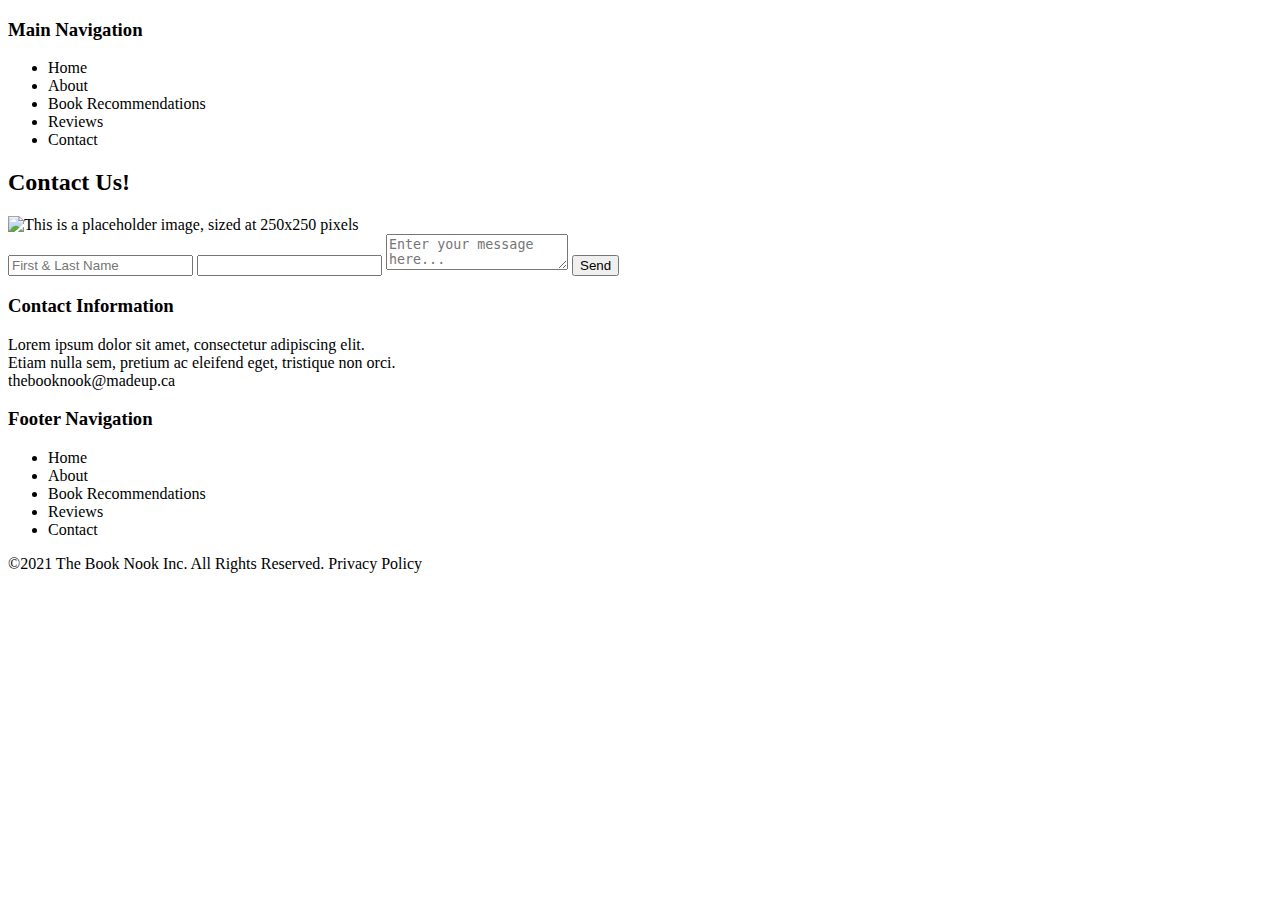
==== contact.html @ 0a585d52 "added folders" ====
<!DOCTYPE html>
<html lang="en">
<head>
    <meta charset="UTF-8">
    <meta http-equiv="X-UA-Compatible" content="IE=edge">
    <meta name="viewport" content="width=device-width, initial-scale=1.0">
    <title>Welcome to The Book Nook</title>
</head>
<body>
    <header>
        <nav aria-label="Main Navigation">
            <h3 class="hidden">Main Navigation</h3>
            <ul>
                <li>Home</li>
                <li>About</li>
                <li>Book Recommendations</li> 
                <li>Reviews</li>
                <li>Contact</li>
                 </ul>
                </nav>
    </header>
    <main id="content">
        <h2>Contact Us!</h2>
        <!--insert image-->
        <img src="https://via.placeholder.com/250" alt="This is a placeholder image, sized at 250x250 pixels"> 
        <form action="email.php" method="POST" enctype="text/plain">
            <input name="fullName" type="text" placeholder="First & Last Name">
            <input name="contactInfo" type="text" required placeholder="">
            <textarea name="msg" placeholder="Enter your message here..."></textarea>
            <input name="submit" type="submit" value="Send">
        </form>
    </main>
    <footer>
        <section>
             <h3 class="hidden">Contact Information</h3>
             <!--Insert fake social media accounts-->
             <p>
                Lorem ipsum dolor sit amet, consectetur adipiscing elit. <br>
                Etiam nulla sem, pretium ac eleifend eget, tristique non orci.<br>
                thebooknook@madeup.ca 
             </p>
             <nav aria-label="Footer Navigation">
                <h3 class="hidden">Footer Navigation</h3>
                <ul>
                    <li>Home</li>
                    <li>About</li>
                    <li>Book Recommendations</li> 
                    <li>Reviews</li>
                    <li>Contact</li>
                     </ul>
                    </nav>
            <p>
                ©2021 The Book Nook Inc. All Rights Reserved. Privacy Policy
            </p>
        </section>
    </footer>
</body>
</html>
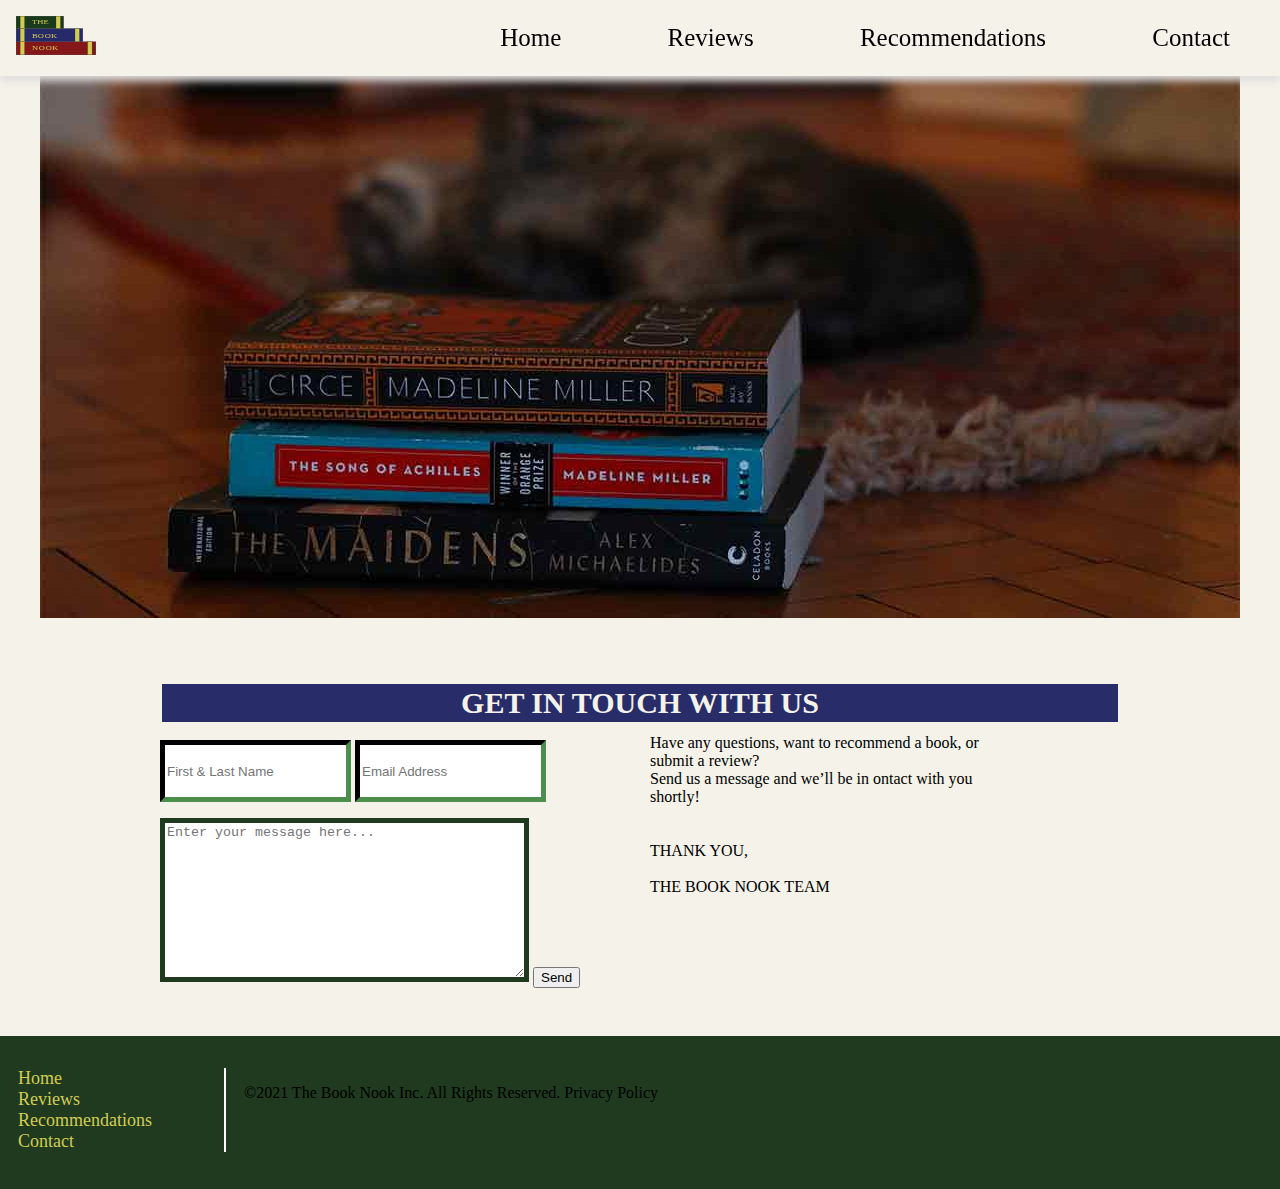
==== commit e0288b72: "almost finished contact page" ====
--- a/contact.html
+++ b/contact.html
@@ -4,51 +4,71 @@
     <meta charset="UTF-8">
     <meta http-equiv="X-UA-Compatible" content="IE=edge">
     <meta name="viewport" content="width=device-width, initial-scale=1.0">
+    <link href="css/main.css" rel="stylesheet" type="text/css">
     <title>Welcome to The Book Nook</title>
 </head>
-<body>
-    <header>
-        <nav aria-label="Main Navigation">
-            <h3 class="hidden">Main Navigation</h3>
-            <ul>
+<body class="site">
+    <h1 class="hidden">Welcome to the Book Nook</h1>
+    <a class="skip-link screen-reader-text" href="#content">Skip to content</a>
+    <header class="head">
+        <div class="logo">
+            <img src="images/logo.svg" alt="Book Nook logo">
+        </div>
+        <nav class="nav" aria-label="Main Navigation">
+            <h2 class="hidden">Main Navigation</h2>
+            <ul class="large-text">
                 <li>Home</li>
-                <li>About</li>
-                <li>Book Recommendations</li> 
-                <li>Reviews</li>
+                <li>Reviews</li> 
+                <li>Recommendations</li>
                 <li>Contact</li>
                  </ul>
                 </nav>
     </header>
-    <main id="content">
-        <h2>Contact Us!</h2>
-        <!--insert image-->
-        <img src="https://via.placeholder.com/250" alt="This is a placeholder image, sized at 250x250 pixels"> 
-        <form action="email.php" method="POST" enctype="text/plain">
-            <input name="fullName" type="text" placeholder="First & Last Name">
-            <input name="contactInfo" type="text" required placeholder="">
-            <textarea name="msg" placeholder="Enter your message here..."></textarea>
-            <input name="submit" type="submit" value="Send">
-        </form>
+    <main id="content" class="main">
+        <section class="banner">
+            <div class="banner-img">
+            <img class=".image-margin" src="images/contact_hero-new.jpg" alt="banner image"> 
+            </div>
+        </section>
+        <section class="contact area">
+            <div class="one-item">
+            <h2 class="center box-model-3 trending-title">GET IN TOUCH WITH US</h2>  
+            </div>
+            <div class="two-items">
+                <div>
+                    <form class="margin-top" action="email.php" method="POST" enctype="text/plain">
+                        <input class="contact-input" name="fullName" type="text" placeholder="First & Last Name">
+                        <input class="contact-input" name="contactInfo" type="text"placeholder="Email Address">
+                    </form> 
+                    <form class="margin-top">
+                        <textarea id="contact-message"  name="msg" placeholder="Enter your message here..."></textarea>
+                        <input name="submit" type="submit" value="Send">
+                    </form> 
+                </div>  
+                <div class="text-margin-right">
+                    <p class="box-model text-box-2">
+                        Have any questions, want to  recommend a book, or submit a review? <br> 
+                        Send us a message and we’ll be in ontact with you shortly! <br><br><br>
+                        THANK YOU, <br><br>
+                        THE BOOK NOOK TEAM
+                    </p>
+                </div>
+            </div>
+        </section>
     </main>
     <footer>
-        <section>
-             <h3 class="hidden">Contact Information</h3>
-             <!--Insert fake social media accounts-->
-             <p>
-                Lorem ipsum dolor sit amet, consectetur adipiscing elit. <br>
-                Etiam nulla sem, pretium ac eleifend eget, tristique non orci.<br>
-                thebooknook@madeup.ca 
-             </p>
+        <section class="footer">
              <nav aria-label="Footer Navigation">
                 <h3 class="hidden">Footer Navigation</h3>
-                <ul>
+                <div>
+                <ul class=" border-right left image-margin text-box-foot">
                     <li>Home</li>
-                    <li>About</li>
-                    <li>Book Recommendations</li> 
-                    <li>Reviews</li>
+                    <li>Reviews</li> 
+                    <li>Recommendations</li>
                     <li>Contact</li>
                      </ul>
-                    </nav>
+                </div>
+            </nav>
             <p>
                 ©2021 The Book Nook Inc. All Rights Reserved. Privacy Policy
             </p>
--- a/css/main.css
+++ b/css/main.css
@@ -0,0 +1,418 @@
+/*
+Style Name: HTML Atributes & Forms 
+Description: Class File
+Author: Justin Brunner 
+Version: 1.0
+Tags: Learning HTML
+*/
+
+/*--------------------------------------------------------------
+Accessibility
+--------------------------------------------------------------*/
+
+/* Text meant only for screen readers */
+.screen-reader-text {
+	clip: rect(1px, 1px, 1px, 1px);
+	position: absolute !important;
+	height: 1px;
+	width: 1px;
+	overflow: hidden;
+}
+
+.screen-reader-text:hover,
+.screen-reader-text:active,
+.screen-reader-text:focus {
+	background-color: rgb(249, 250, 249);
+	border-radius: 3px;
+	box-shadow: 0 0 2px 2px rgba(0, 0, 0, 0.6);
+	clip: auto !important;
+	color: #21759b;
+	display: block;
+	font-size: 14px;
+	font-weight: bold;
+	height: auto;
+	left: 5px;
+	line-height: normal;
+	padding: 15px 23px 14px;
+	text-decoration: none;
+	top: 5px;
+	width: auto;
+	z-index: 100000; /* Above WP toolbar */
+}
+/* ___________________________________________
+
+       CSS Guide
+___________________________________________ */
+
+/* 01. General Styles
+       - Reset
+       - Global
+         - General
+         - Floats
+         - Brand Colors
+         - Font Awesome                       
+   02. CSS Grid
+   03. Site Header
+       - Header
+       - Nav
+   04. Hero
+       - Image
+       - Title
+   05. Why Choose Couples Resort
+       - Nav                       
+/* _____________________________________
+
+/* _____________________________________
+
+   01. General Styles
+   _____________________________________ */
+
+/* -------------
+  Reset
+-------------*/
+
+/* -------------
+  Fonts
+-------------- */
+.trending-title{
+    font-size: 30px;
+    color: #F4F2E9
+}
+.text-box{
+    font-size: 20px;
+    color: #F4F2E9
+}
+.text.box-2{
+    font-size: 20px;
+    color:rgb(0, 0, 0);
+}
+
+.text-box-foot{
+    font-size:18px;
+    color: #D3CC53;
+}
+.title-box{
+   font-size: 25px;
+   color: #F4F2E9
+}
+
+/* ------------ */
+
+/* -------------
+  Plugins
+-------------*/
+
+
+
+body {
+   background-color: #F4F2E9;
+   margin: 0;
+   padding: 0;
+   color: rgb(0, 0, 0);
+}
+
+
+   /*------------ General ------------*/
+
+ .hidden {
+    display: none;
+ }
+
+ .welcome-font{
+     font-size: 30px;
+ }
+
+ .large-text{
+     font-size: 25px;
+ }
+
+ .box-model {
+    margin: 0px;
+    padding: 10px;
+    background: #F4F2E9;
+ }
+ .box-model-2 {
+    margin: 5px;
+    padding: 5px;
+    justify-content: center;
+    background: #84191B;
+ }
+ .box-model-2-g {
+   margin: 5px;
+   padding: 5px;
+   justify-content: center;
+   background: #1F3A1F;
+}
+.box-model-2-b {
+   margin: 5px;
+   padding: 5px;
+   justify-content: center;
+   background: #282D6A;
+}
+
+
+ .box-model-3{
+    margin: 2px;
+    padding: 2px;
+    justify-content: center;
+    background: #282D6A;
+ }
+ section {
+    margin: 3rem 0;
+ }
+
+ footer section {
+    margin: 3rem 0 0 0;
+ }
+
+ .image-margin {
+    margin: 0 1em;
+  }
+
+  .center{
+      text-align: center;
+  }
+
+  .image-margin-top{
+      margin-top: 2em;
+  }
+
+  .margin-top{
+     margin-top: 1em;
+  }
+
+  .margin-left{
+     margin-left: 3em
+  }
+
+  .text-margin-right{
+     margin-right: 7em;
+  }
+
+  .left{
+      text-align: left;
+  }
+
+  .border-right {
+      border-right: 2px solid #fff;
+  }
+  
+  #contact-message{
+     height: 150px;
+     width: 355px;
+     font-size: 10pt;
+     border-color: #1F3A1F;
+     border-width: 5px;
+  }
+
+  .contact-input{
+     height: 50px;
+     font-size: 10pt;
+     border-color: #1F3A1F;
+     border-width: 5px;
+  }
+   /*------------ End General ------------*/
+
+
+
+/* _____________________________________
+
+   02. CSS Grid
+   _____________________________________ */
+
+   @supports (grid-area: auto) {
+
+    .site {
+       max-width: none;
+    }
+
+    /*------------ Grid Items ------------*/
+    .head, .main > *, .footer {
+        display: grid;
+           grid-template-columns: 1fr repeat(2, minmax(auto, 30em)) 1fr;
+     }
+
+
+     .one-item {
+        display: grid;
+        grid-column: 2 / span 2;
+        grid-template-columns: 1fr;
+     }
+
+     .two-items {
+        display: grid;
+        grid-column: 2 / span 2;
+        grid-template-columns: repeat(2, 1fr);
+        justify-content: space-evenly;
+     }
+
+     .two-items-2 {
+        display: grid;
+        grid-column: 2 / span 3;
+        grid-template-columns: repeat(2, 1fr);
+        justify-content: space-evenly;
+     }
+
+
+     .three-items {
+        display: grid;
+        grid-column: 4 / span 4;
+        grid-template-columns: repeat(3, 1fr);
+        justify-content: space-evenly;
+        row-gap: 2em;
+        column-gap: 2em;
+     }
+
+
+
+           /*------------ End Grid Items ------------*/
+
+/* _____________________________________
+
+   03. Site Header
+   _____________________________________ */
+
+   header {
+    position: sticky;
+    top: 0em;
+    background-color: #F4F2E9;
+    border-bottom: 1px solid #F4F2E9;
+    box-shadow: 0px 5px 8px rgb(224, 222, 222);
+ }
+
+ .logo {
+    grid-column: 1 / span 1;
+ }
+
+ .logo img {
+    padding: 1em;
+    width: 50%;
+ }
+
+ /*------------ Start Nav Styling ------------*/
+ .nav {
+    grid-column: 2 / span 3;
+    padding-top: 1.5em;
+    margin: 0;
+ }
+
+ nav ul {
+    margin: 0;
+    padding: 0;
+    text-decoration: none;
+    text-align: end;
+    font-size: xx-large;
+ }
+
+ nav li {
+    display: inline;
+    margin-right: 4em;
+ }
+
+ nav li:last-child {
+    margin-right: 2em;
+ }
+
+  /*------------- End Site Header ------------*/
+
+  /* _____________________________________
+
+   04. Hero
+   _____________________________________ */
+
+   .hero {
+    margin: 0 0;
+ }
+
+ .hero-img img {
+    width: 100%;
+ }
+
+ .hero-img {
+    display: grid;
+    grid-column: span 4;
+    margin-bottom: 1rem;
+ }
+
+ .hero-img > * {
+    grid-column: 1;
+    grid-row: 1;
+ }
+   /*------------ End Hero ------------*/
+   /*------- Images -----------*/
+
+ .banner {
+    margin: 0 0;
+ }
+
+ .banner-1 img {
+    width: 100%;
+ }
+
+ .banner-img {
+    display: grid;
+    grid-column: span 4;
+    margin-bottom: 1rem;
+ }
+
+ .banner-img > * {
+    grid-column: 2;
+    grid-row: 2;
+ }
+
+ .quote {
+    margin: 0 0;
+ }
+
+ .quote-img img {
+    width: 100%;
+ }
+
+ .quote-img {
+    display: grid;
+    grid-column: span 4;
+    margin-bottom: 1rem;
+ }
+
+ .quote-img > * {
+    grid-column: 1;
+    grid-row: 1;
+ }
+
+/*------------- Start Footer ------------*/
+ .footer{
+    top: 5px;
+    background-color: #1F3A1F;
+    border-bottom: 5px solid #1F3A1F;
+    padding: 2em 0;
+ }
+
+
+
+
+
+
+/*------------- Start Footer ------------*/
+
+
+
+
+
+
+
+
+
+
+
+
+
+
+
+
+
+
+
+
+
+ 
+}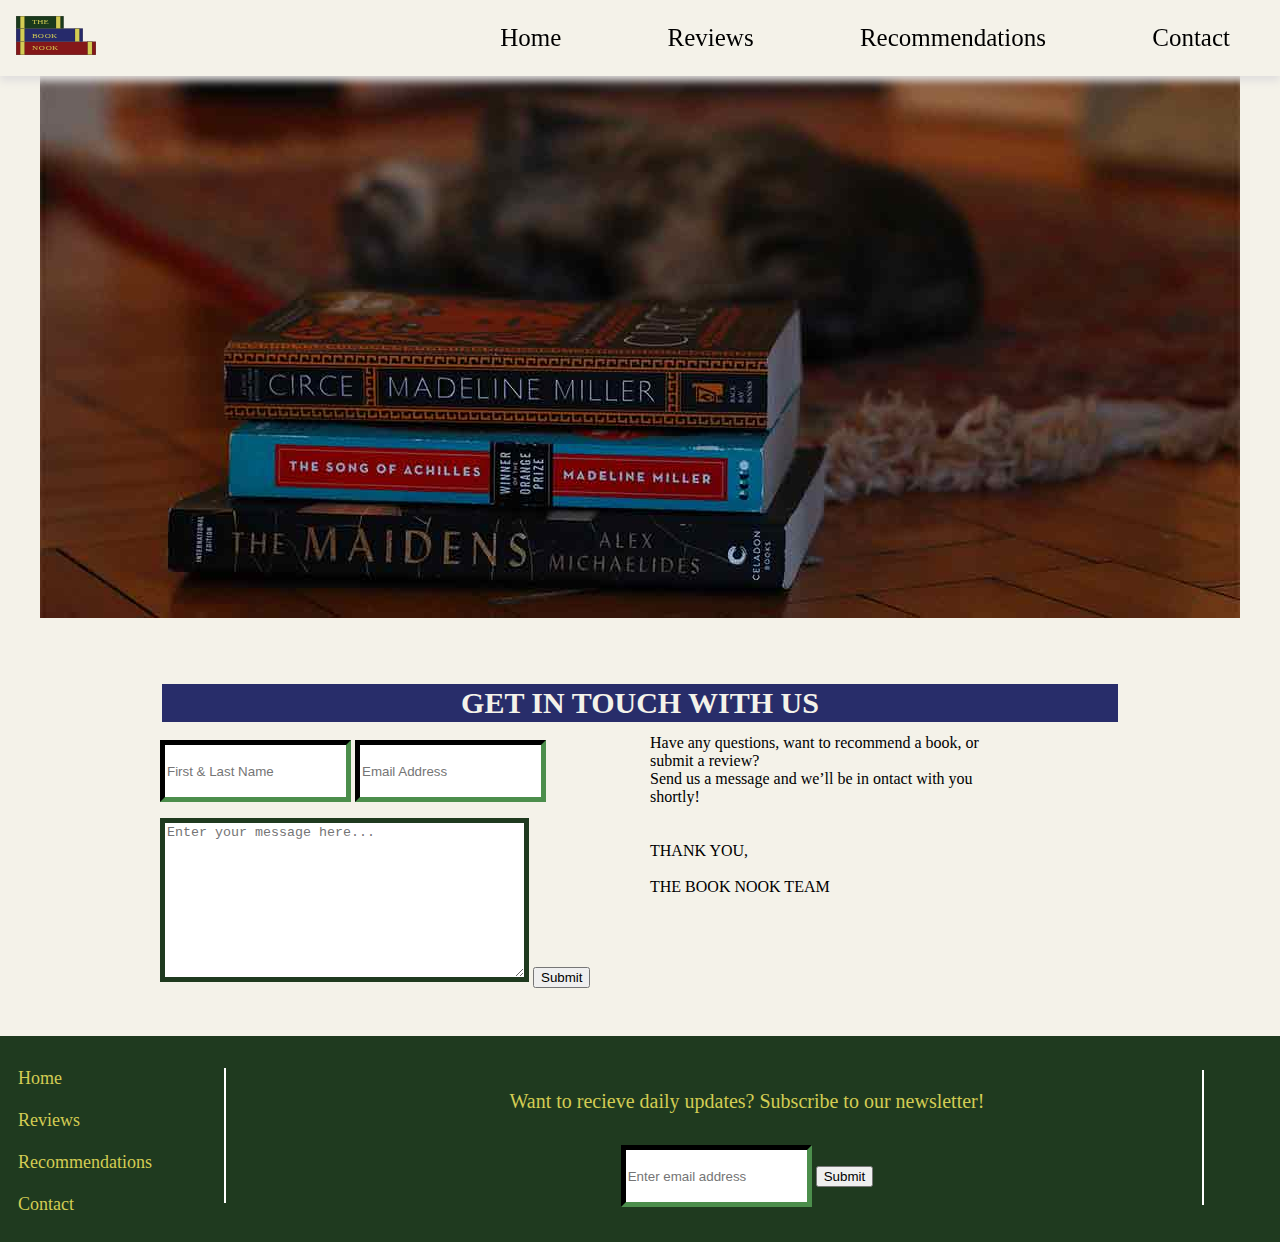
==== commit cf04bf21: "finished footer not what i wanted but it will do" ====
--- a/contact.html
+++ b/contact.html
@@ -42,7 +42,7 @@
                     </form> 
                     <form class="margin-top">
                         <textarea id="contact-message"  name="msg" placeholder="Enter your message here..."></textarea>
-                        <input name="submit" type="submit" value="Send">
+                        <input name="submit" type="submit" value="Submit">
                     </form> 
                 </div>  
                 <div class="text-margin-right">
@@ -62,17 +62,29 @@
                 <h3 class="hidden">Footer Navigation</h3>
                 <div>
                 <ul class=" border-right left image-margin text-box-foot">
-                    <li>Home</li>
-                    <li>Reviews</li> 
-                    <li>Recommendations</li>
-                    <li>Contact</li>
+                    <li>Home</li><br><br>
+                    <li>Reviews</li> <br><br>
+                    <li>Recommendations</li><br><br>
+                    <li>Contact</li><br><br>
                      </ul>
                 </div>
             </nav>
-            <p>
-                ©2021 The Book Nook Inc. All Rights Reserved. Privacy Policy
-            </p>
-        </section>
+            <section class=" center one-item margin-left large-margin-top border-right">
+                <div>
+                <div class="foot-large">
+                    <p>
+                        Want to recieve daily updates?
+                        Subscribe to our newsletter!
+                    </p>
+                </div>
+                <div class="image-margin-top">
+                    <form class="margin-top" action="email.php" method="POST" enctype="text/plain">
+                        <input class="contact-input" name="fullName" type="text" placeholder="Enter email address">
+                        <input name="submit" type="submit" value="Submit">
+                    </form> 
+                </div>
+            </div>
+            </section>
     </footer>
 </body>
 </html>--- a/css/main.css
+++ b/css/main.css
@@ -91,6 +91,11 @@
     font-size:18px;
     color: #D3CC53;
 }
+.foot-large{
+   font-size: 20px;
+   color: #D3CC53;
+}
+
 .title-box{
    font-size: 25px;
    color: #F4F2E9
@@ -185,16 +190,25 @@
      margin-left: 3em
   }
 
+  .margin-right{
+     margin-right: 1em;
+  }
+
   .text-margin-right{
      margin-right: 7em;
   }
 
+
   .left{
       text-align: left;
   }
+  .right-icon{
+     text-align: right;
+  }
 
   .border-right {
       border-right: 2px solid #fff;
+      height: 135px;
   }
   
   #contact-message{
@@ -211,6 +225,10 @@
      border-color: #1F3A1F;
      border-width: 5px;
   }
+
+  .large-margin-top{
+     margin-top: 2px
+  }
    /*------------ End General ------------*/
 
 
@@ -236,6 +254,24 @@
      .one-item {
         display: grid;
         grid-column: 2 / span 2;
+        grid-template-columns: 1fr;
+     }
+
+     .one-item-foot{
+      display: grid;
+      grid-column: 2 / span 1;
+      grid-template-columns: 1fr;
+     }
+
+     .one-item-3{
+        display:grid;
+        grid-column: 3/ span 1;
+        grid-template-columns: 1fr;
+     }
+
+     .one-item-4{
+        display:grid;
+        grid-column: 4/ span 1;
         grid-template-columns: 1fr;
      }
 
@@ -263,6 +299,9 @@
         column-gap: 2em;
      }
 
+     .social-item {
+      padding: 2em;
+   }
 
 
            /*------------ End Grid Items ------------*/
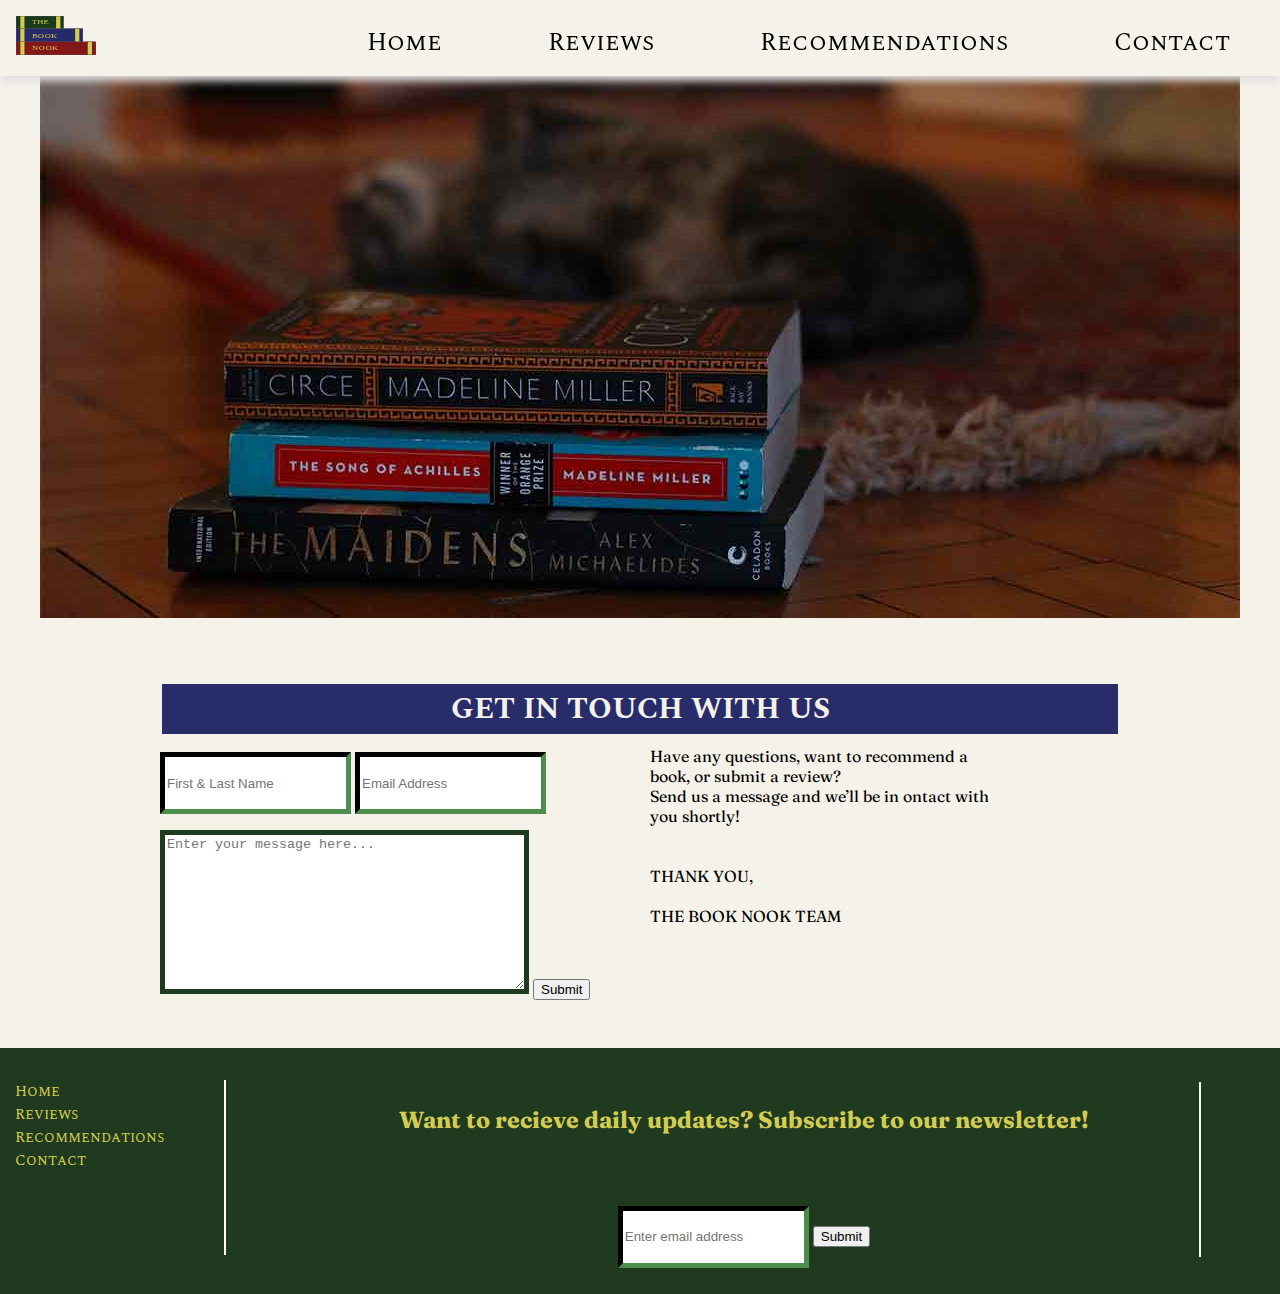
==== commit 143b083d: "did the final touches had trouble with some css" ====
--- a/contact.html
+++ b/contact.html
@@ -4,6 +4,11 @@
     <meta charset="UTF-8">
     <meta http-equiv="X-UA-Compatible" content="IE=edge">
     <meta name="viewport" content="width=device-width, initial-scale=1.0">
+    <link rel="preconnect" href="https://fonts.googleapis.com"> 
+    <link rel="preconnect" href="https://fonts.gstatic.com" crossorigin> 
+    <link href="https://fonts.googleapis.com/css2?family=Fraunces:wght@300&display=swap" rel="stylesheet">
+    <link rel="preconnect" href="https://fonts.gstatic.com" crossorigin> 
+    <link href="https://fonts.googleapis.com/css2?family=Spectral+SC:wght@300&display=swap" rel="stylesheet">
     <link href="css/main.css" rel="stylesheet" type="text/css">
     <title>Welcome to The Book Nook</title>
 </head>
@@ -16,18 +21,19 @@
         </div>
         <nav class="nav" aria-label="Main Navigation">
             <h2 class="hidden">Main Navigation</h2>
-            <ul class="large-text">
-                <li>Home</li>
-                <li>Reviews</li> 
-                <li>Recommendations</li>
-                <li>Contact</li>
+            <ul class=" active large-text">
+                <li><a href="index.html">Home</a></li>
+                <li><a href="reviews.html">Reviews</a></li> 
+                <li><a href="index.html">Recommendations</a></li>
+                <li><a href="contact.html">Contact</a></li>
                  </ul>
                 </nav>
     </header>
     <main id="content" class="main">
         <section class="banner">
+            <h3 class="hidden">body of page starts</h3>
             <div class="banner-img">
-            <img class=".image-margin" src="images/contact_hero-new.jpg" alt="banner image"> 
+            <img class=".image-margin" src="images/contact_hero.jpg" alt="banner image"> 
             </div>
         </section>
         <section class="contact area">
@@ -38,7 +44,7 @@
                 <div>
                     <form class="margin-top" action="email.php" method="POST" enctype="text/plain">
                         <input class="contact-input" name="fullName" type="text" placeholder="First & Last Name">
-                        <input class="contact-input" name="contactInfo" type="text"placeholder="Email Address">
+                        <input class="contact-input" name="contactInfo" type="text" placeholder="Email Address">
                     </form> 
                     <form class="margin-top">
                         <textarea id="contact-message"  name="msg" placeholder="Enter your message here..."></textarea>
@@ -58,24 +64,24 @@
     </main>
     <footer>
         <section class="footer">
+            <h2 class="hidden">Footer begins</h2>
              <nav aria-label="Footer Navigation">
                 <h3 class="hidden">Footer Navigation</h3>
                 <div>
                 <ul class=" border-right left image-margin text-box-foot">
-                    <li>Home</li><br><br>
-                    <li>Reviews</li> <br><br>
-                    <li>Recommendations</li><br><br>
-                    <li>Contact</li><br><br>
+                    <li>Home</li>
+                    <li>Reviews</li>
+                    <li>Recommendations</li>
+                    <li>Contact</li>
                      </ul>
                 </div>
             </nav>
-            <section class=" center one-item margin-left large-margin-top border-right">
-                <div>
+                <div class=" center one-item margin-left large-margin-top border-right">
                 <div class="foot-large">
-                    <p>
+                    <h3>
                         Want to recieve daily updates?
                         Subscribe to our newsletter!
-                    </p>
+                    </h3>
                 </div>
                 <div class="image-margin-top">
                     <form class="margin-top" action="email.php" method="POST" enctype="text/plain">
--- a/css/main.css
+++ b/css/main.css
@@ -88,7 +88,7 @@
 }
 
 .text-box-foot{
-    font-size:18px;
+    font-size:15px;
     color: #D3CC53;
 }
 .foot-large{
@@ -100,6 +100,25 @@
    font-size: 25px;
    color: #F4F2E9
 }
+
+@import url('https://fonts.googleapis.com/css2?family=Fraunces:wght@300&display=swap');
+p, ol {
+   font-family: 'Fraunces', serif;
+   color:rgb(0, 0, 0)
+}
+@import url('https://fonts.googleapis.com/css2?family=Fraunces:wght@300&display=swap');
+h3 {
+   font-family: 'Fraunces', serif;
+   color:#D3CC53;
+}
+
+@import url('https://fonts.googleapis.com/css2?family=Spectral+SC:wght@300&display=swap');
+h2, ul {
+   font-family: 'Spectral SC', serif;
+}
+
+
+
 
 /* ------------ */
 
@@ -198,6 +217,10 @@
      margin-right: 7em;
   }
 
+  .margin-bottom{
+     margin-bottom: 2em;
+  }
+
 
   .left{
       text-align: left;
@@ -208,7 +231,7 @@
 
   .border-right {
       border-right: 2px solid #fff;
-      height: 135px;
+      height: 175px;
   }
   
   #contact-message{
@@ -227,8 +250,16 @@
   }
 
   .large-margin-top{
-     margin-top: 2px
-  }
+     margin-top: 2px;
+  }
+
+  a {
+   color:rgb(0, 0, 0);
+   background-color: transparent;
+   text-decoration: none;
+ }
+
+
    /*------------ End General ------------*/
 
 
